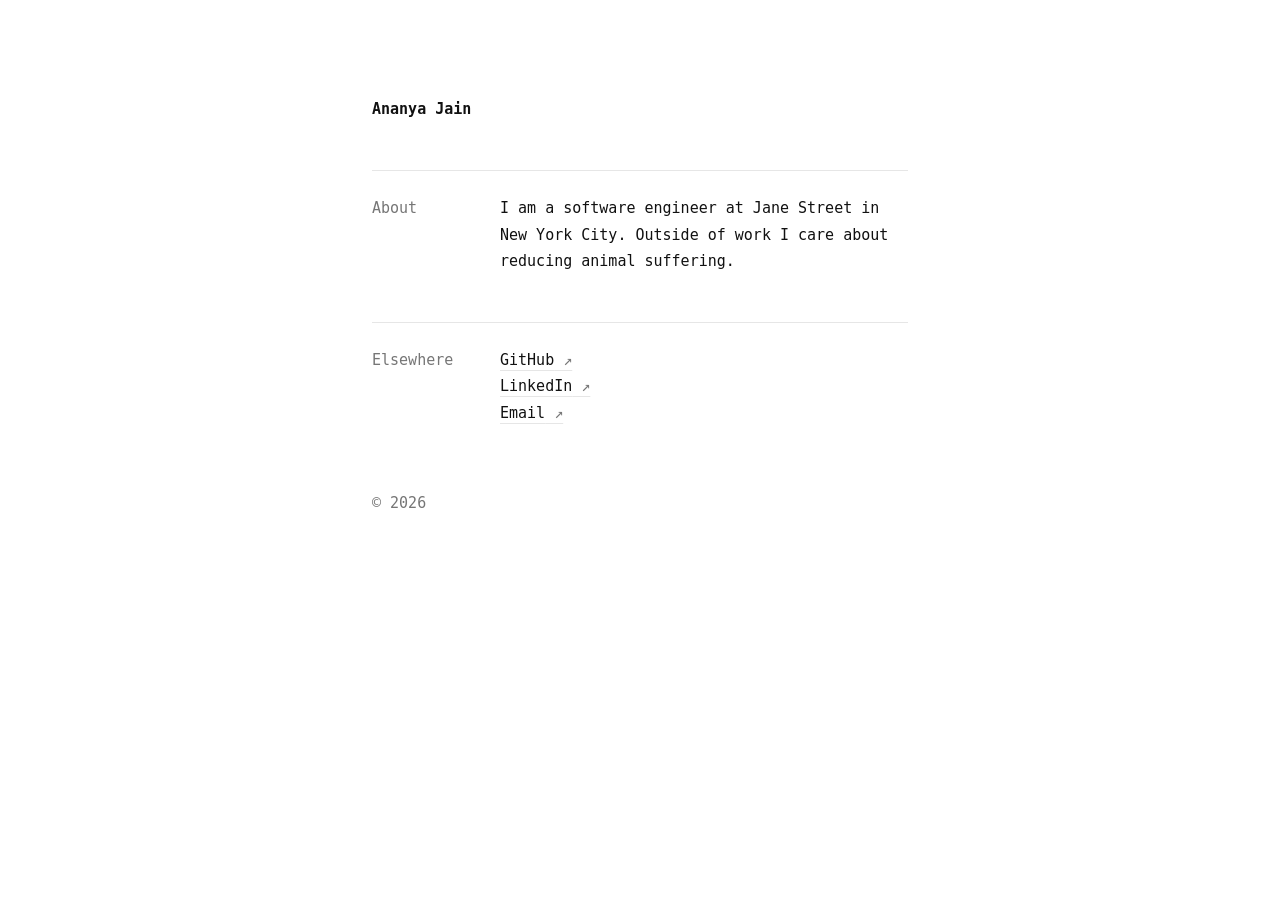
==== index.html @ 379a93f9 "Replace placeholder intro with real About text Co-Authored-By: Claude Opus 5.5 <noreply@anthropic.co" ====
<!doctype html>
<html lang="en">
<head>
  <meta charset="utf-8">
  <meta name="viewport" content="width=device-width, initial-scale=1">
  <title>Ananya Jain</title>
  <meta name="description" content="Personal site of Ananya Jain.">
  <link rel="stylesheet" href="style.css">
</head>
<body>
  <main>
    <header>
      <h1>Ananya Jain</h1>
    </header>

    <section>
      <h2>About</h2>
      <p>
        I am a software engineer at Jane Street in New York City.
        Outside of work I care about reducing animal suffering.
      </p>
    </section>

    <section>
      <h2>Elsewhere</h2>
      <!-- EDIT: swap in your real links, or delete the ones you don't use -->
      <ul>
        <li><a href="https://github.com/">GitHub</a></li>
        <li><a href="https://www.linkedin.com/">LinkedIn</a></li>
        <li><a href="mailto:you@example.com">Email</a></li>
      </ul>
    </section>

    <footer>&copy; <span id="year">2026</span></footer>
  </main>

  <script>
    document.getElementById('year').textContent = new Date().getFullYear();
  </script>
</body>
</html>
---- style.css ----
:root {
  --bg: #ffffff;
  --text: #111111;
  --muted: #767676;
  --rule: #e6e6e6;
}

@media (prefers-color-scheme: dark) {
  :root {
    --bg: #0e0e0e;
    --text: #ededed;
    --muted: #8a8a8a;
    --rule: #262626;
  }
}

* {
  box-sizing: border-box;
}

body {
  margin: 0;
  background: var(--bg);
  color: var(--text);
  font-family: ui-monospace, "SF Mono", Menlo, Consolas, monospace;
  font-size: 0.9375rem;
  line-height: 1.75;
}

main {
  max-width: 36rem;
  margin: 0 auto;
  padding: 6rem 1.25rem 4rem;
}

h1 {
  margin: 0;
  font-size: inherit;
  font-weight: 600;
}

section {
  display: grid;
  grid-template-columns: 7rem 1fr;
  gap: 1rem;
  margin-top: 3rem;
  padding-top: 1.5rem;
  border-top: 1px solid var(--rule);
}

h2 {
  margin: 0;
  color: var(--muted);
  font-size: inherit;
  font-weight: 400;
}

p {
  margin: 0;
}

ul {
  margin: 0;
  padding: 0;
  list-style: none;
}

a {
  color: inherit;
  text-decoration: underline;
  text-decoration-color: var(--rule);
  text-decoration-thickness: 1px;
  text-underline-offset: 0.3em;
}

a:hover {
  text-decoration-color: currentColor;
}

a::after {
  content: " \2197";
  color: var(--muted);
}

footer {
  margin-top: 4rem;
  color: var(--muted);
}

@media (max-width: 30rem) {
  section {
    grid-template-columns: 1fr;
    gap: 0.5rem;
  }
}
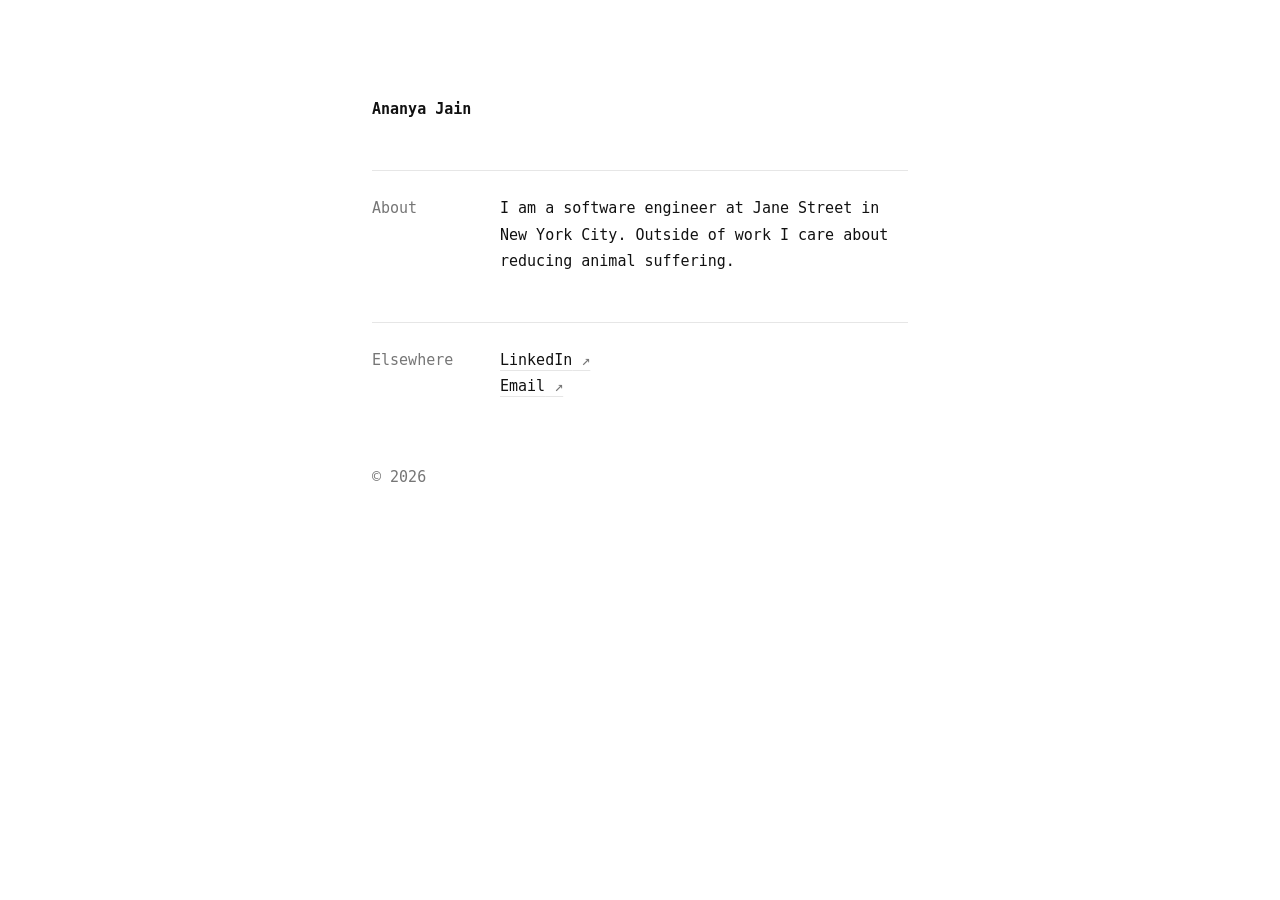
==== commit fb8dc224: "Remove GitHub link Co-Authored-By: Claude Opus 5.5 <noreply@anthropic.com>" ====
--- a/index.html
+++ b/index.html
@@ -25,7 +25,6 @@
       <h2>Elsewhere</h2>
       <!-- EDIT: swap in your real links, or delete the ones you don't use -->
       <ul>
-        <li><a href="https://github.com/">GitHub</a></li>
         <li><a href="https://www.linkedin.com/">LinkedIn</a></li>
         <li><a href="mailto:you@example.com">Email</a></li>
       </ul>
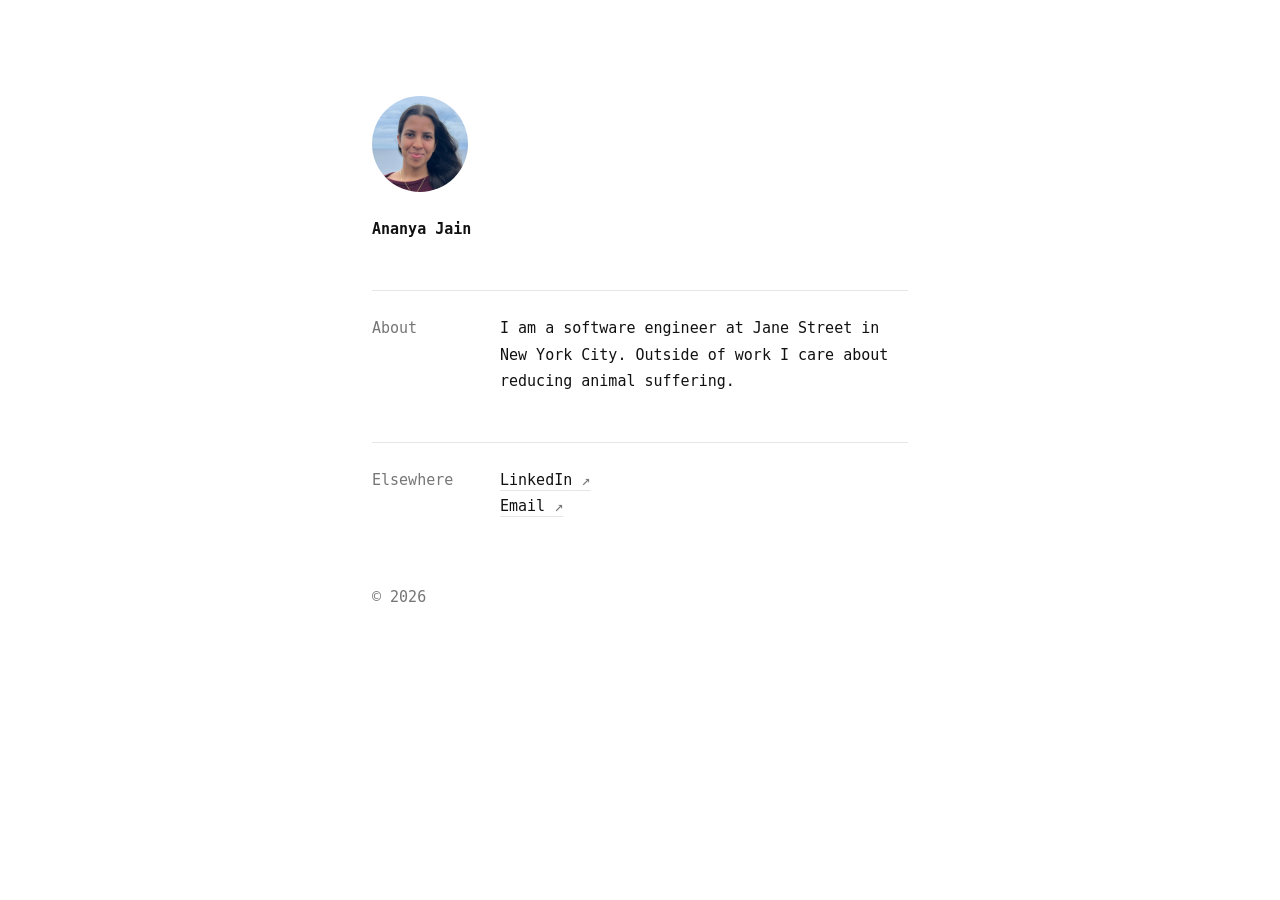
==== commit d00d173d: "Add profile photo and real LinkedIn and email links Co-Authored-By: Claude Opus 5.5 <noreply@anthrop" ====
--- a/index.html
+++ b/index.html
@@ -10,6 +10,7 @@
 <body>
   <main>
     <header>
+      <img class="avatar" src="avatar.jpg" alt="Portrait of Ananya Jain" width="96" height="96">
       <h1>Ananya Jain</h1>
     </header>
 
@@ -23,10 +24,9 @@
 
     <section>
       <h2>Elsewhere</h2>
-      <!-- EDIT: swap in your real links, or delete the ones you don't use -->
       <ul>
-        <li><a href="https://www.linkedin.com/">LinkedIn</a></li>
-        <li><a href="mailto:you@example.com">Email</a></li>
+        <li><a href="https://www.linkedin.com/in/ananyaj/">LinkedIn</a></li>
+        <li><a href="mailto:ananyaj74@gmail.com">Email</a></li>
       </ul>
     </section>
 
--- a/style.css
+++ b/style.css
@@ -31,6 +31,15 @@
   max-width: 36rem;
   margin: 0 auto;
   padding: 6rem 1.25rem 4rem;
+}
+
+.avatar {
+  display: block;
+  width: 6rem;
+  height: 6rem;
+  margin-bottom: 1.5rem;
+  border-radius: 50%;
+  object-fit: cover;
 }
 
 h1 {
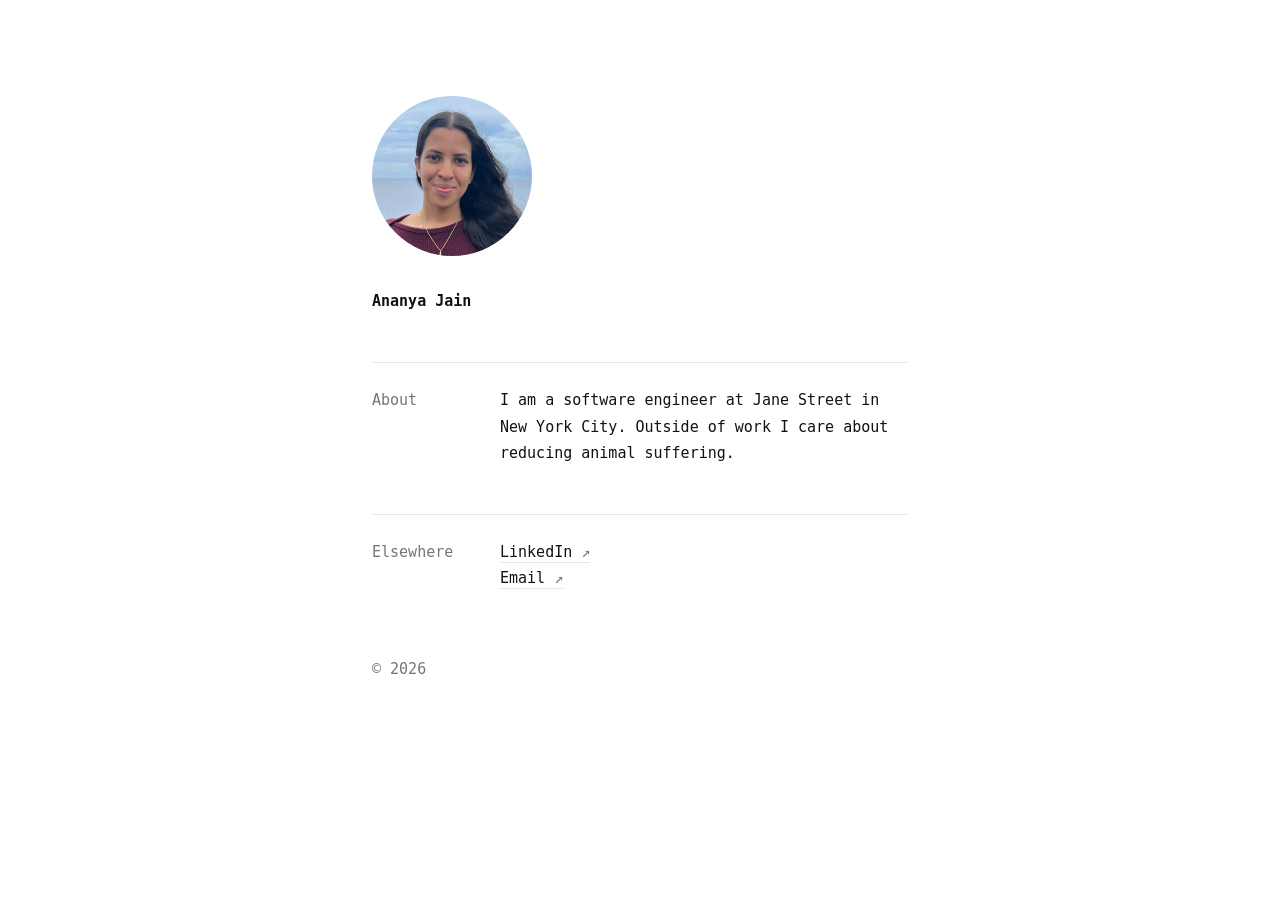
==== commit cd959f99: "Enlarge profile photo and widen its crop Co-Authored-By: Claude Opus 5.5 <noreply@anthropic.com>" ====
--- a/index.html
+++ b/index.html
@@ -10,7 +10,7 @@
 <body>
   <main>
     <header>
-      <img class="avatar" src="avatar.jpg" alt="Portrait of Ananya Jain" width="96" height="96">
+      <img class="avatar" src="avatar.jpg" alt="Portrait of Ananya Jain" width="160" height="160">
       <h1>Ananya Jain</h1>
     </header>
 
--- a/style.css
+++ b/style.css
@@ -35,9 +35,9 @@
 
 .avatar {
   display: block;
-  width: 6rem;
-  height: 6rem;
-  margin-bottom: 1.5rem;
+  width: 10rem;
+  height: 10rem;
+  margin-bottom: 2rem;
   border-radius: 50%;
   object-fit: cover;
 }
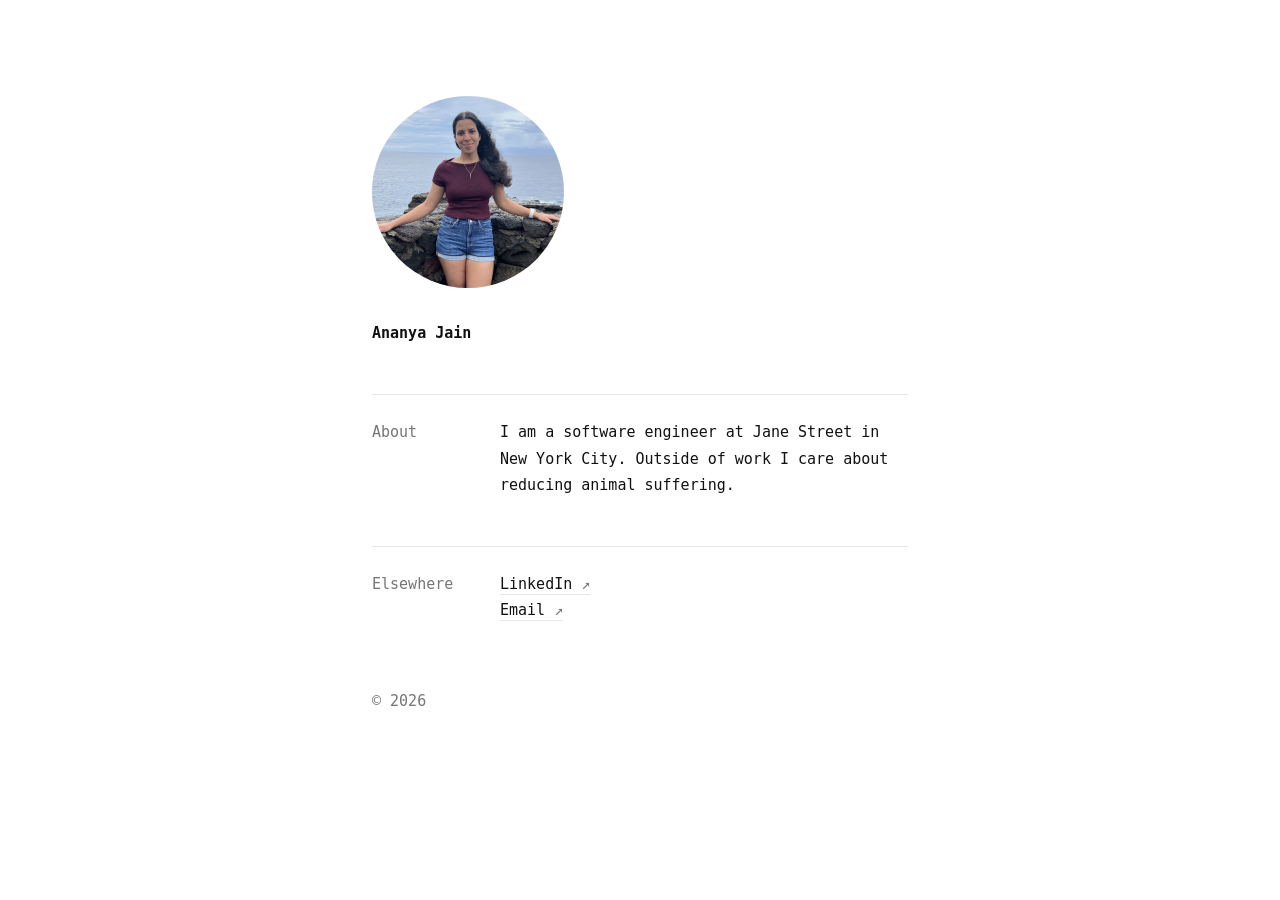
==== commit e1ccde6e: "Use wider photo showing more of the scene Co-Authored-By: Claude Opus 5.5 <noreply@anthropic.com>" ====
--- a/index.html
+++ b/index.html
@@ -10,7 +10,7 @@
 <body>
   <main>
     <header>
-      <img class="avatar" src="avatar.jpg" alt="Portrait of Ananya Jain" width="160" height="160">
+      <img class="avatar" src="avatar.jpg" alt="Portrait of Ananya Jain" width="192" height="192">
       <h1>Ananya Jain</h1>
     </header>
 
--- a/style.css
+++ b/style.css
@@ -35,8 +35,8 @@
 
 .avatar {
   display: block;
-  width: 10rem;
-  height: 10rem;
+  width: 12rem;
+  height: 12rem;
   margin-bottom: 2rem;
   border-radius: 50%;
   object-fit: cover;
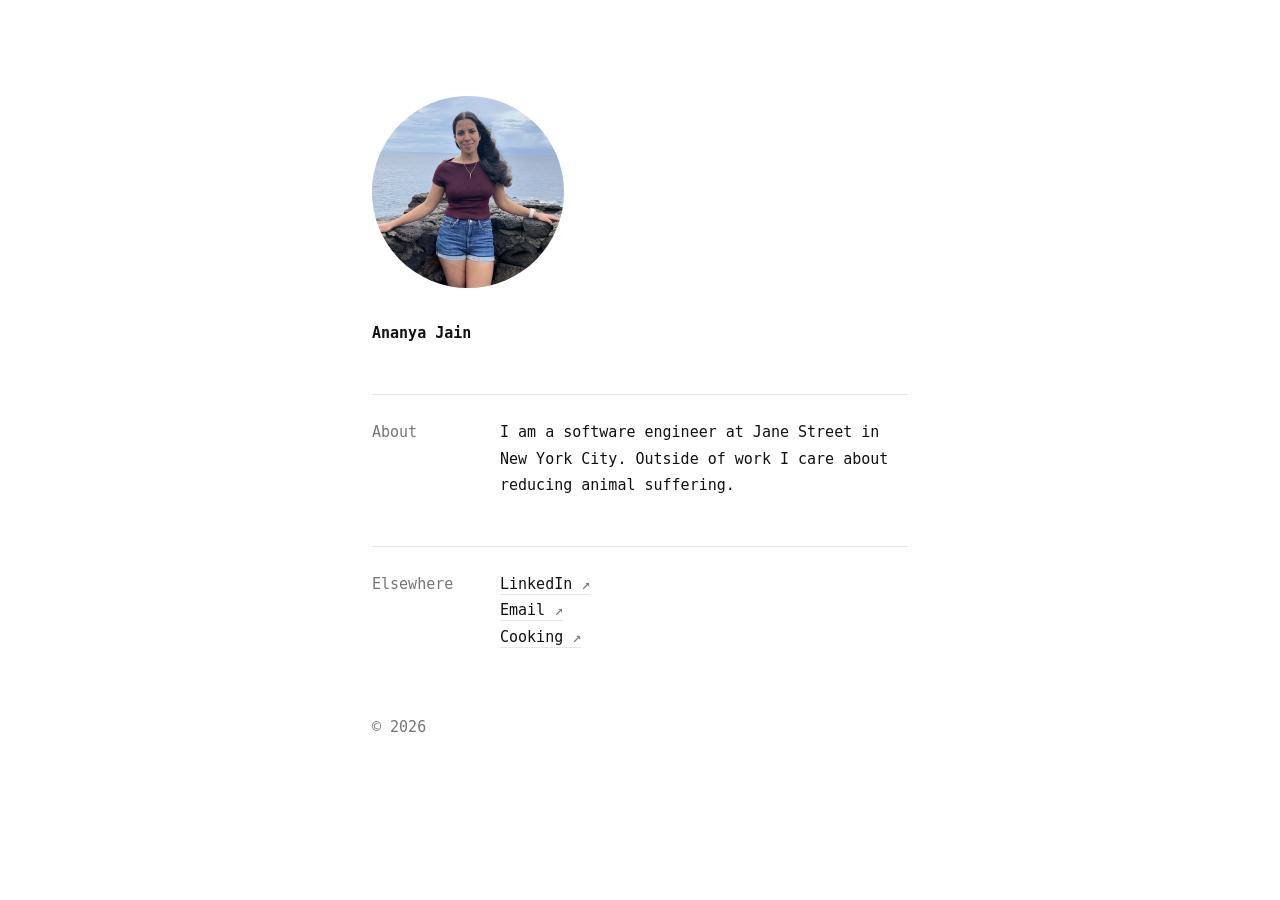
==== commit fa005986: "Add Cooking link Co-Authored-By: Claude Opus 5.5 <noreply@anthropic.com>" ====
--- a/index.html
+++ b/index.html
@@ -27,6 +27,7 @@
       <ul>
         <li><a href="https://www.linkedin.com/in/ananyaj/">LinkedIn</a></li>
         <li><a href="mailto:ananyaj74@gmail.com">Email</a></li>
+        <li><a href="https://instagram.com/anajaincooks">Cooking</a></li>
       </ul>
     </section>
 
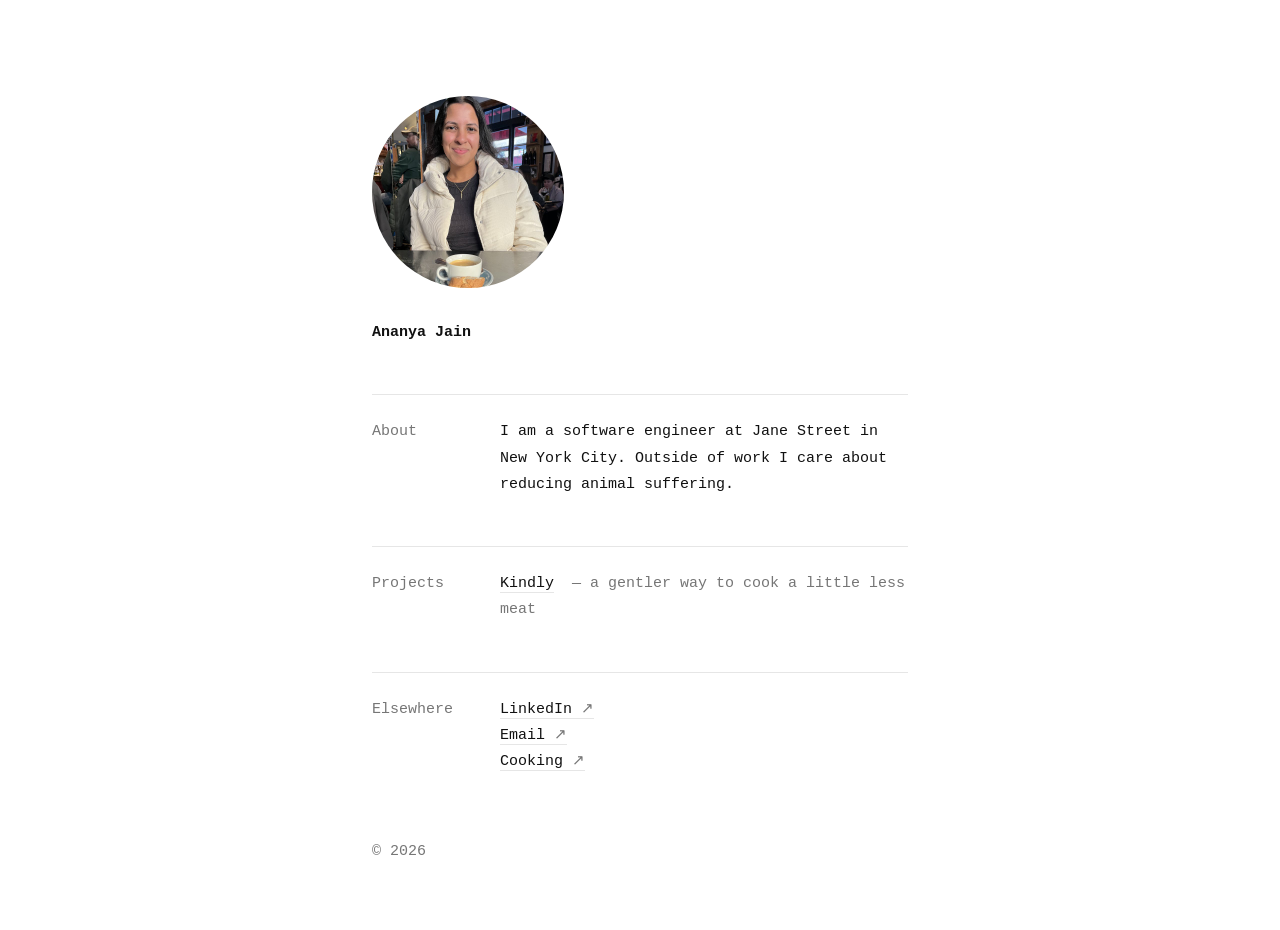
==== commit 064b638d: "Publish Kindly at /kindly and link it from the front page Kindly is a cooking tool that encourages p" ====
--- a/index.html
+++ b/index.html
@@ -23,6 +23,16 @@
     </section>
 
     <section>
+      <h2>Projects</h2>
+      <ul>
+        <li>
+          <a class="internal" href="kindly/">Kindly</a>
+          <span class="note">a gentler way to cook a little less meat</span>
+        </li>
+      </ul>
+    </section>
+
+    <section>
       <h2>Elsewhere</h2>
       <ul>
         <li><a href="https://www.linkedin.com/in/ananyaj/">LinkedIn</a></li>
--- a/style.css
+++ b/style.css
@@ -86,6 +86,19 @@
   text-decoration-color: currentColor;
 }
 
+/* The arrow marks a link that leaves the site, so pages on it do without. */
+a.internal::after {
+  content: none;
+}
+
+.note {
+  color: var(--muted);
+}
+
+.note::before {
+  content: "\00a0\2014\00a0";
+}
+
 a::after {
   content: " \2197";
   color: var(--muted);
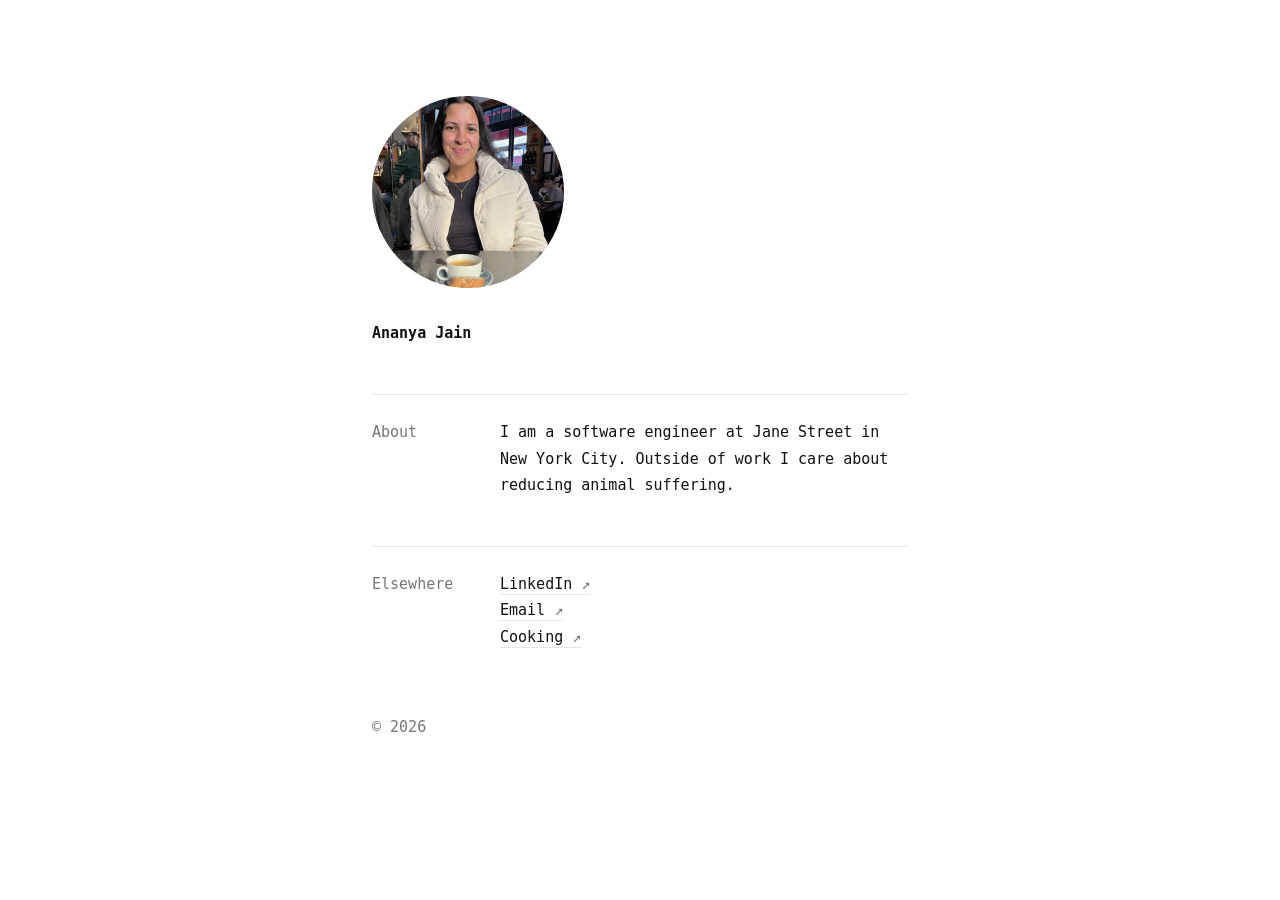
==== commit 4e1c0f8f: "Unlink Kindly from the front page for now Removes the Projects row and the styles that only it used." ====
--- a/index.html
+++ b/index.html
@@ -23,16 +23,6 @@
     </section>
 
     <section>
-      <h2>Projects</h2>
-      <ul>
-        <li>
-          <a class="internal" href="kindly/">Kindly</a>
-          <span class="note">a gentler way to cook a little less meat</span>
-        </li>
-      </ul>
-    </section>
-
-    <section>
       <h2>Elsewhere</h2>
       <ul>
         <li><a href="https://www.linkedin.com/in/ananyaj/">LinkedIn</a></li>
--- a/style.css
+++ b/style.css
@@ -86,19 +86,6 @@
   text-decoration-color: currentColor;
 }
 
-/* The arrow marks a link that leaves the site, so pages on it do without. */
-a.internal::after {
-  content: none;
-}
-
-.note {
-  color: var(--muted);
-}
-
-.note::before {
-  content: "\00a0\2014\00a0";
-}
-
 a::after {
   content: " \2197";
   color: var(--muted);
